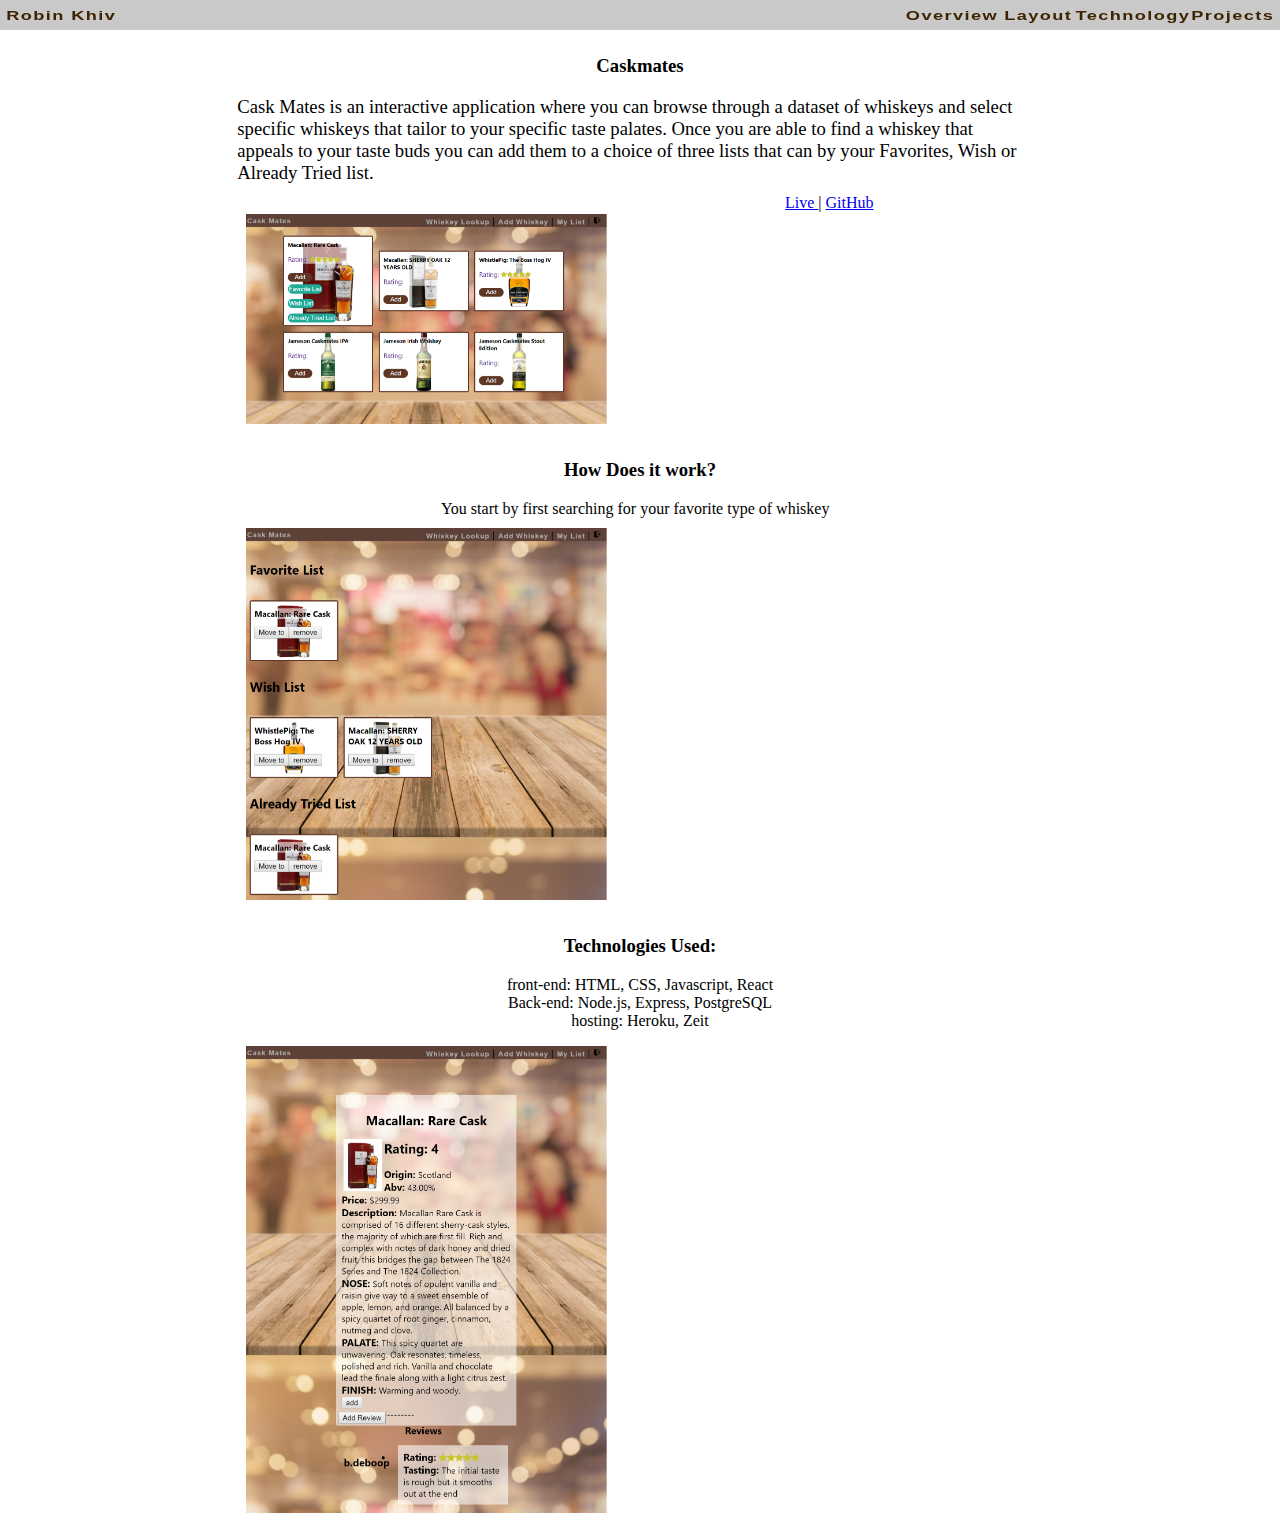
==== caskMates.html @ 4e621eb0 "added projects and made them mobile friendly" ====
<!DOCTYPE html>
<html lang="en">
<head>
    <meta charset="UTF-8">
    <meta name="viewport" content="width=device-width, initial-scale=1.0">
    <meta http-equiv="X-UA-Compatible" content="ie=edge">
    <link  rel="stylesheet" type="text/css" href="./index.css">
    <title>Document</title>
</head>
<body>
  <nav role="navigation">
      <a href="./index.html" class="brand">Robin Khiv</a>
      <div class="navbar-anchors">
        <ul>
          <li><a href="#overview">Overview</a></li>
          <li><a href="#design">Layout</a></li>
          <li><a href="#technology">Technology</a></li>
          <li><a href="./index.html#projects">Projects</a></li>
        </ul>
      </div>
  </nav>
  <main role='main'>
    <div class='CaskMates-app row'>
      <section class='col-7' id="overview">
        <h3>Caskmates</h3>
        <p class='caskmate-desc'>Cask Mates is an interactive application where you can browse through a dataset 
          of whiskeys and select specific whiskeys that tailor to your specific taste palates.
          Once you are able to find a whiskey that appeals to your taste buds you can add them to a choice of three lists that can by your Favorites, Wish or Already Tried list.</p>
        <a href="https://robinkhiv-caskmate-app.now.sh">Live </a>  <span> | </span> 
        <a href='https://github.com/RobinKhiv/CaskMates-Client'>GitHub </a> 
        <img src="./pictures/Caskmates-search-add.png" class='caskmate-main col-4' alt="">
      </section>  
      <section class='col-7' id="design">
        <h3>How Does it work?</h3>
        <p>You start by first searching for your favorite type of whiskey</p>
        <img src="./pictures/Caskmates-list.png" class='col-4' alt="">
      </section>
      <section class='col-7' id="technology">
        <h3 id="technology">Technologies Used:</h3> 
        <ul class='tech-list'>
          <li>front-end: HTML, CSS, Javascript, React</li>
          <li>Back-end: Node.js, Express, PostgreSQL</li>
          <li>hosting: Heroku, Zeit</li>
        </ul>
        <img src="./pictures/Caskmates-specific-whiskey.png" class='col-4'alt="">
      </section>  
    </div>
    </main>
    </body>
    
    </html>
---- index.css ----
*{ 
  box-sizing: border-box;
}

body{
  color: black;
  margin-top: 20px;
  margin-left: auto;
  margin-right: auto;
  /* font-family: "Open Sans",
  sans-serif;  */
}
.about-me-container{
  background-size: cover;
  width: 100%;
  height: 100%;
  padding-bottom: 90px;
  padding-top: 90px;
}
main {
  text-align: center;
}
li{
  list-style: none;
}
nav {
  margin-left: auto;
  margin-right: auto;
  background-color:#C9C9C9;
  position: fixed;
  top: 0;
  left: 0;
  right: 0;
  height: 30px;
  display: flex;
  align-items: center;
}
li a, .brand{
  font-size: 13px;
  font-weight: 400;
  color: #3E2400;
  font-family: 'Oswald', sans-serif;
  font-weight: 600;
  text-decoration: none;
  letter-spacing: 1px;
  font-weight: 700;
  transform: scaleX(1.4);
  /* transform-origin: 0 0; */
  padding-left: 10px;
}

li p, .bio-p{
  text-align: left;
  padding-left: 15px;
  overflow: hidden;
  font-size: 16px;
  line-height: 24px;
  font-family: 'Quattrocento', serif;
  color: #00263E;
}
.project-text{
  overflow: visible;
}
.intro-p{
  padding-bottom: 60px;
  font-size: 24px;
  color: #00263E;
}
img.icon-about-me {
  width: 150px;
  height: 150px;
  border-radius: 50%;
  /* margin-top: 80px; */
  margin-bottom: 20px;
}
.project-pic{
  padding-top: 3em;
}
.live-link{
  display:block;
}
.caskmate-desc{
  font-size: 14pt;
  text-align: left;
}
div p{
  text-align: center;
  padding-right: 1.2%;
  margin-bottom: auto;
  margin-bottom: 10px;
}
h2, h1{
  color: #3E2400;
  font-family: 'Oswald', sans-serif;
  font-size: 40px;
  font-weight: 600;
}
h1{
  color: #00568A;
}
h3{
  padding-top: 2%;
}
ul {
  padding-left: 0;
}
nav a {
  margin: 5px;
  margin-left: 10px;
}
.projects-container{
  padding-bottom: 50px;
}
.projects-app{
  padding-top: 1%;
  padding-bottom: 3em;
}
img.about-me-pic{
  margin-top: 12px;
  float: left;
  margin-left: auto;
  padding-bottom: 14px;
}
img.float-right{
  float:right;
  padding-bottom: 15px;
}
.bio-container, .contact-container{
  padding-left: 20px;
  padding-bottom: 4%;
  background-color: #f3f3f3fd;
}
nav *{
  display:inline-block;
}

.navbar-anchors{ 
  text-decoration: none;
  position: absolute;
  right: 15px;
}
.projects-container{
  width:90%;
}
.contact-info{
  padding-top: 5%;
  padding-bottom: 10%;
}
.caskmate-main{
  margin-top: 20px;
}
.row {
  /* max-width: 1000px; */
  width: 100%;
  padding-left: auto;
  padding-right: auto;
  margin: 0 auto 10px auto;
  height: 100%;
  /* background-size: cover; */
  display: flex;
  align-items: center;
  justify-content: center;
  flex-wrap: wrap;
}

.row::before,
.row::after {
  display: table;
  content: '';
}

.row::after {
  clear: both;
}
.project-title{
padding: 0px;
  display: inline-block;
}
.caskmatetext{
  position: absolute;
  top: 0;
  bottom: 0;
  left: 0;
  right: 0;
  background: rgba(29, 106, 154, 0.72);
  color:black;
  visibility: hidden;
  opacity: 0;
}
/* .text-left{
  text-align: left;
} */

.caskmate-link-container:hover + .caskmatetext {
  visibility: visible;
  opacity: 1;
}
.col-3, .col-4, .col-6, .col-12, .col-7 {
  float: left;
  padding-left: 1.04166666%;
  padding-right: 1.04166666%;
}

.col-3, .col-4, .col-6, .col-12, .col-7  {
  width: 100%;
  min-height: 100%;
}

@media only screen and (min-width: 640px) {
  .col-3 {
    width: 25%;
  }

  .col-4 {
    width: 47%;
  }
  
  .col-6 {
    width: 50%;
  }
  .col-7{
    width: 65%
  }
  .col-12 {
    width: 100%;
  }
}
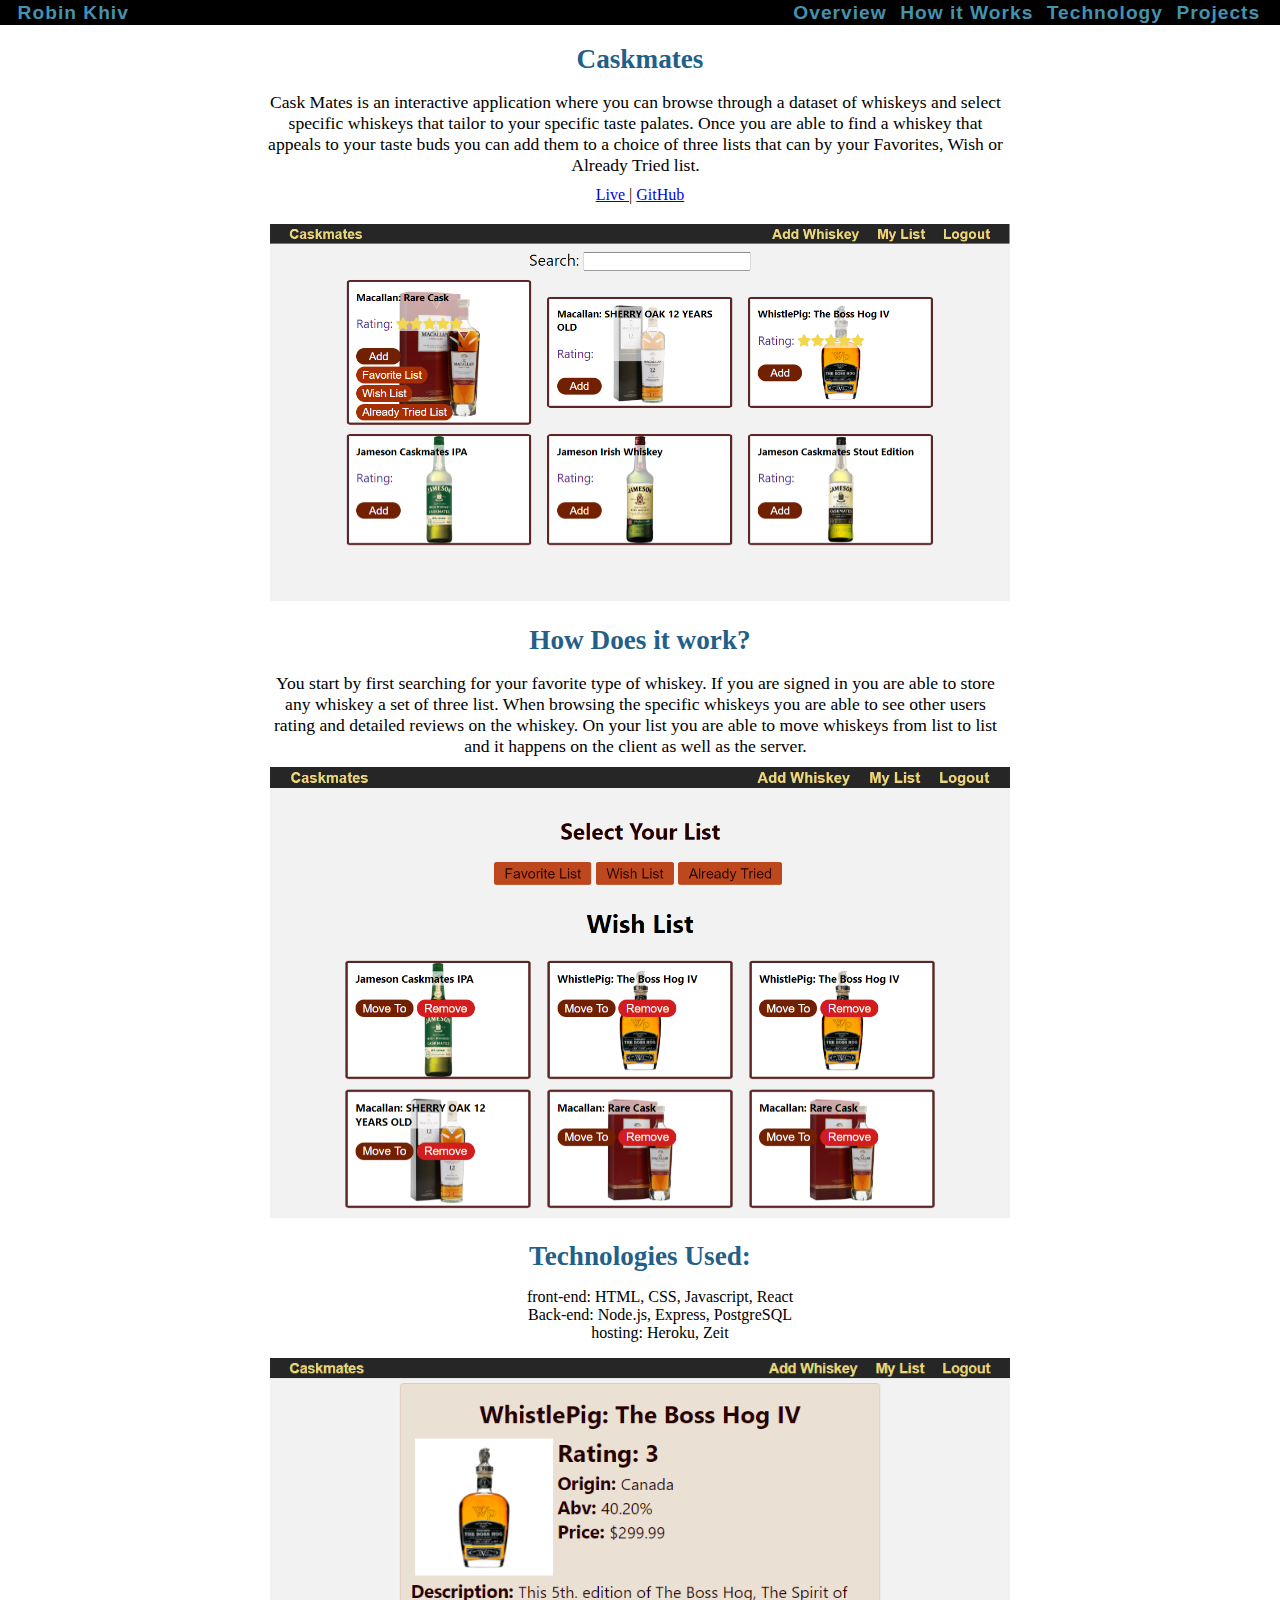
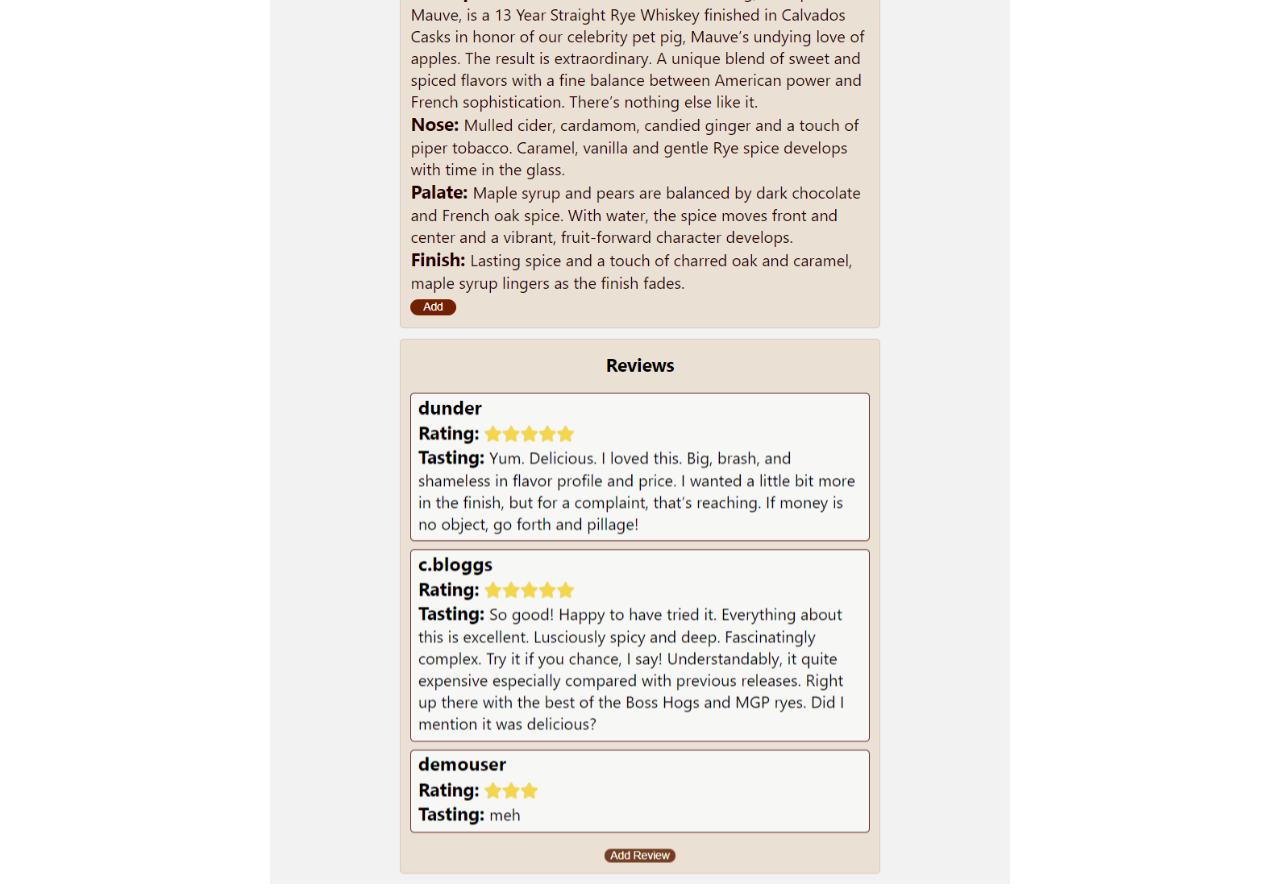
==== commit 2bd4d992: "added project page" ====
--- a/caskMates.html
+++ b/caskMates.html
@@ -8,17 +8,19 @@
     <title>Document</title>
 </head>
 <body>
-  <nav role="navigation">
-      <a href="./index.html" class="brand">Robin Khiv</a>
-      <div class="navbar-anchors">
-        <ul>
-          <li><a href="#overview">Overview</a></li>
-          <li><a href="#design">Layout</a></li>
-          <li><a href="#technology">Technology</a></li>
-          <li><a href="./index.html#projects">Projects</a></li>
-        </ul>
+  <header>
+    <nav role="navigation" class="row">
+      <div class="navBar-left">
+        <a href="./index.html" class="brand">Robin Khiv</a>
       </div>
-  </nav>
+      <ul class="navbar-anchors">
+        <li><a href="#overview">Overview</a></li>
+        <li><a href="#design">How it Works</a></li>
+        <li><a href="#technology">Technology</a></li>
+        <li><a href="./index.html#projects">Projects</a></li>
+      </ul>
+    </nav>
+  </header>
   <main role='main'>
     <div class='CaskMates-app row'>
       <section class='col-7' id="overview">
@@ -28,12 +30,14 @@
           Once you are able to find a whiskey that appeals to your taste buds you can add them to a choice of three lists that can by your Favorites, Wish or Already Tried list.</p>
         <a href="https://robinkhiv-caskmate-app.now.sh">Live </a>  <span> | </span> 
         <a href='https://github.com/RobinKhiv/CaskMates-Client'>GitHub </a> 
-        <img src="./pictures/Caskmates-search-add.png" class='caskmate-main col-4' alt="">
+        <img src="./pictures/Caskmate.png" class='caskmate-main col-12' alt="">
       </section>  
       <section class='col-7' id="design">
         <h3>How Does it work?</h3>
-        <p>You start by first searching for your favorite type of whiskey</p>
-        <img src="./pictures/Caskmates-list.png" class='col-4' alt="">
+        <p class="howDoesItWorkText">You start by first searching for your favorite type of whiskey. If you are signed in you are able to store any whiskey a set of three list. When browsing the specific whiskeys
+          you are able to see other users rating and detailed reviews on the whiskey. On your list you are able to move whiskeys from list to list and it happens on the client as well as the server.
+        </p>
+        <img src="./pictures/CaskmateLists.png" class='col-12' alt="">
       </section>
       <section class='col-7' id="technology">
         <h3 id="technology">Technologies Used:</h3> 
@@ -42,7 +46,7 @@
           <li>Back-end: Node.js, Express, PostgreSQL</li>
           <li>hosting: Heroku, Zeit</li>
         </ul>
-        <img src="./pictures/Caskmates-specific-whiskey.png" class='col-4'alt="">
+        <img src="./pictures/CaskmateReview.png" class='col-12'alt="">
       </section>  
     </div>
     </main>
--- a/index.css
+++ b/index.css
@@ -1,14 +1,18 @@
 *{ 
   box-sizing: border-box;
 }
-
 body{
   color: black;
   margin-top: 20px;
   margin-left: auto;
   margin-right: auto;
-  /* font-family: "Open Sans",
-  sans-serif;  */
+  margin:0px;
+  
+    padding-top: 20px;
+
+}
+h3{
+  padding-top: 22px;
 }
 .about-me-container{
   background-size: cover;
@@ -23,43 +27,67 @@
 li{
   list-style: none;
 }
-nav {
-  margin-left: auto;
-  margin-right: auto;
-  background-color:#C9C9C9;
-  position: fixed;
+header{
+  background-color: #000000; 
   top: 0;
   left: 0;
   right: 0;
-  height: 30px;
+
+  position: fixed;
+  margin-left: auto;
+  margin-right: auto;
+}
+
+nav[role="navigation"].row{
+  margin-bottom: 0;
+  max-width: 1280px;
+}
+nav {
   display: flex;
-  align-items: center;
+  padding: .1em;
+}
+.navBar-left{
+  margin-left: 1em;
+}
+.navbar-anchors{ 
+  display: flex;
+  text-decoration: none;
+  flex-direction: row;
+  margin: 0 .3em 0 auto;
 }
 li a, .brand{
-  font-size: 13px;
+  font-size: 1.2em;
   font-weight: 400;
-  color: #3E2400;
+  color: #4592af;
   font-family: 'Oswald', sans-serif;
   font-weight: 600;
   text-decoration: none;
   letter-spacing: 1px;
   font-weight: 700;
   transform: scaleX(1.4);
-  /* transform-origin: 0 0; */
-  padding-left: 10px;
-}
-
+  margin-right: .7em;
+}
+div a{
+  padding-left: 0px;
+}
+.bio-p{
+  padding-left: 15px;
+}
 li p, .bio-p{
   text-align: left;
-  padding-left: 15px;
-  overflow: hidden;
+  
   font-size: 16px;
   line-height: 24px;
+  overflow: visible;
   font-family: 'Quattrocento', serif;
-  color: #00263E;
+  color: #000000;
 }
 .project-text{
-  overflow: visible;
+  overflow: auto;
+  margin-top: 1px;
+}
+.projects-app{
+  margin-top: 29px;
 }
 .intro-p{
   padding-bottom: 60px;
@@ -70,18 +98,17 @@
   width: 150px;
   height: 150px;
   border-radius: 50%;
-  /* margin-top: 80px; */
   margin-bottom: 20px;
-}
-.project-pic{
-  padding-top: 3em;
 }
 .live-link{
   display:block;
 }
-.caskmate-desc{
-  font-size: 14pt;
-  text-align: left;
+h3{
+  font-size: 1.7em;
+}
+.caskmate-desc, .howDoesItWorkText{
+  font-size: 1.1em;
+  /* text-align: left; */
 }
 div p{
   text-align: center;
@@ -89,32 +116,24 @@
   margin-bottom: auto;
   margin-bottom: 10px;
 }
+h3{
+  color: #226089;
+}
+h2{
+  margin-top: 20px;
+  margin-bottom: 2px;
+}
 h2, h1{
-  color: #3E2400;
+  color: #226089;
   font-family: 'Oswald', sans-serif;
   font-size: 40px;
   font-weight: 600;
 }
-h1{
-  color: #00568A;
-}
-h3{
-  padding-top: 2%;
-}
-ul {
-  padding-left: 0;
-}
-nav a {
-  margin: 5px;
-  margin-left: 10px;
-}
-.projects-container{
-  padding-bottom: 50px;
-}
-.projects-app{
-  padding-top: 1%;
-  padding-bottom: 3em;
-}
+h3{
+ margin-top: 1.5px;
+ margin-bottom: 1.2px;
+}
+
 img.about-me-pic{
   margin-top: 12px;
   float: left;
@@ -123,46 +142,41 @@
 }
 img.float-right{
   float:right;
-  padding-bottom: 15px;
-}
-.bio-container, .contact-container{
-  padding-left: 20px;
-  padding-bottom: 4%;
-  background-color: #f3f3f3fd;
-}
-nav *{
-  display:inline-block;
-}
-
-.navbar-anchors{ 
-  text-decoration: none;
-  position: absolute;
-  right: 15px;
-}
-.projects-container{
-  width:90%;
+  padding-bottom: 0px;
+
+}
+#contact, #aboutme{
+  background-color: #e3c3a8c5;
+}
+.contact-container{
+  bottom: 0;
 }
 .contact-info{
-  padding-top: 5%;
-  padding-bottom: 10%;
+ float:right;
+ margin-right: 3em;
 }
 .caskmate-main{
   margin-top: 20px;
 }
+.contact-title{
+  float:right;
+}
 .row {
-  /* max-width: 1000px; */
+  max-width: 1200px;
   width: 100%;
   padding-left: auto;
   padding-right: auto;
   margin: 0 auto 10px auto;
   height: 100%;
-  /* background-size: cover; */
   display: flex;
+  min-height: 100%;
   align-items: center;
   justify-content: center;
   flex-wrap: wrap;
 }
-
+strong{ 
+  margin-right: .4em;
+}
 .row::before,
 .row::after {
   display: table;
@@ -187,9 +201,7 @@
   visibility: hidden;
   opacity: 0;
 }
-/* .text-left{
-  text-align: left;
-} */
+
 
 .caskmate-link-container:hover + .caskmatetext {
   visibility: visible;
@@ -200,23 +212,30 @@
   padding-left: 1.04166666%;
   padding-right: 1.04166666%;
 }
-
+.techUsed{
+  display: inline-flex;
+}
 .col-3, .col-4, .col-6, .col-12, .col-7  {
   width: 100%;
   min-height: 100%;
 }
-
+.contact-title{display: none;}
 @media only screen and (min-width: 640px) {
+  .contact-title{display: inline-block;}
   .col-3 {
     width: 25%;
   }
-
+  .project-text.QQueued{
+    overflow: visible;
+  }
   .col-4 {
-    width: 47%;
-  }
-  
+    width: 50%;
+  }
+  .project-pic{
+    padding-top: 2.3em;
+  }
   .col-6 {
-    width: 50%;
+    width: 45%;
   }
   .col-7{
     width: 65%
